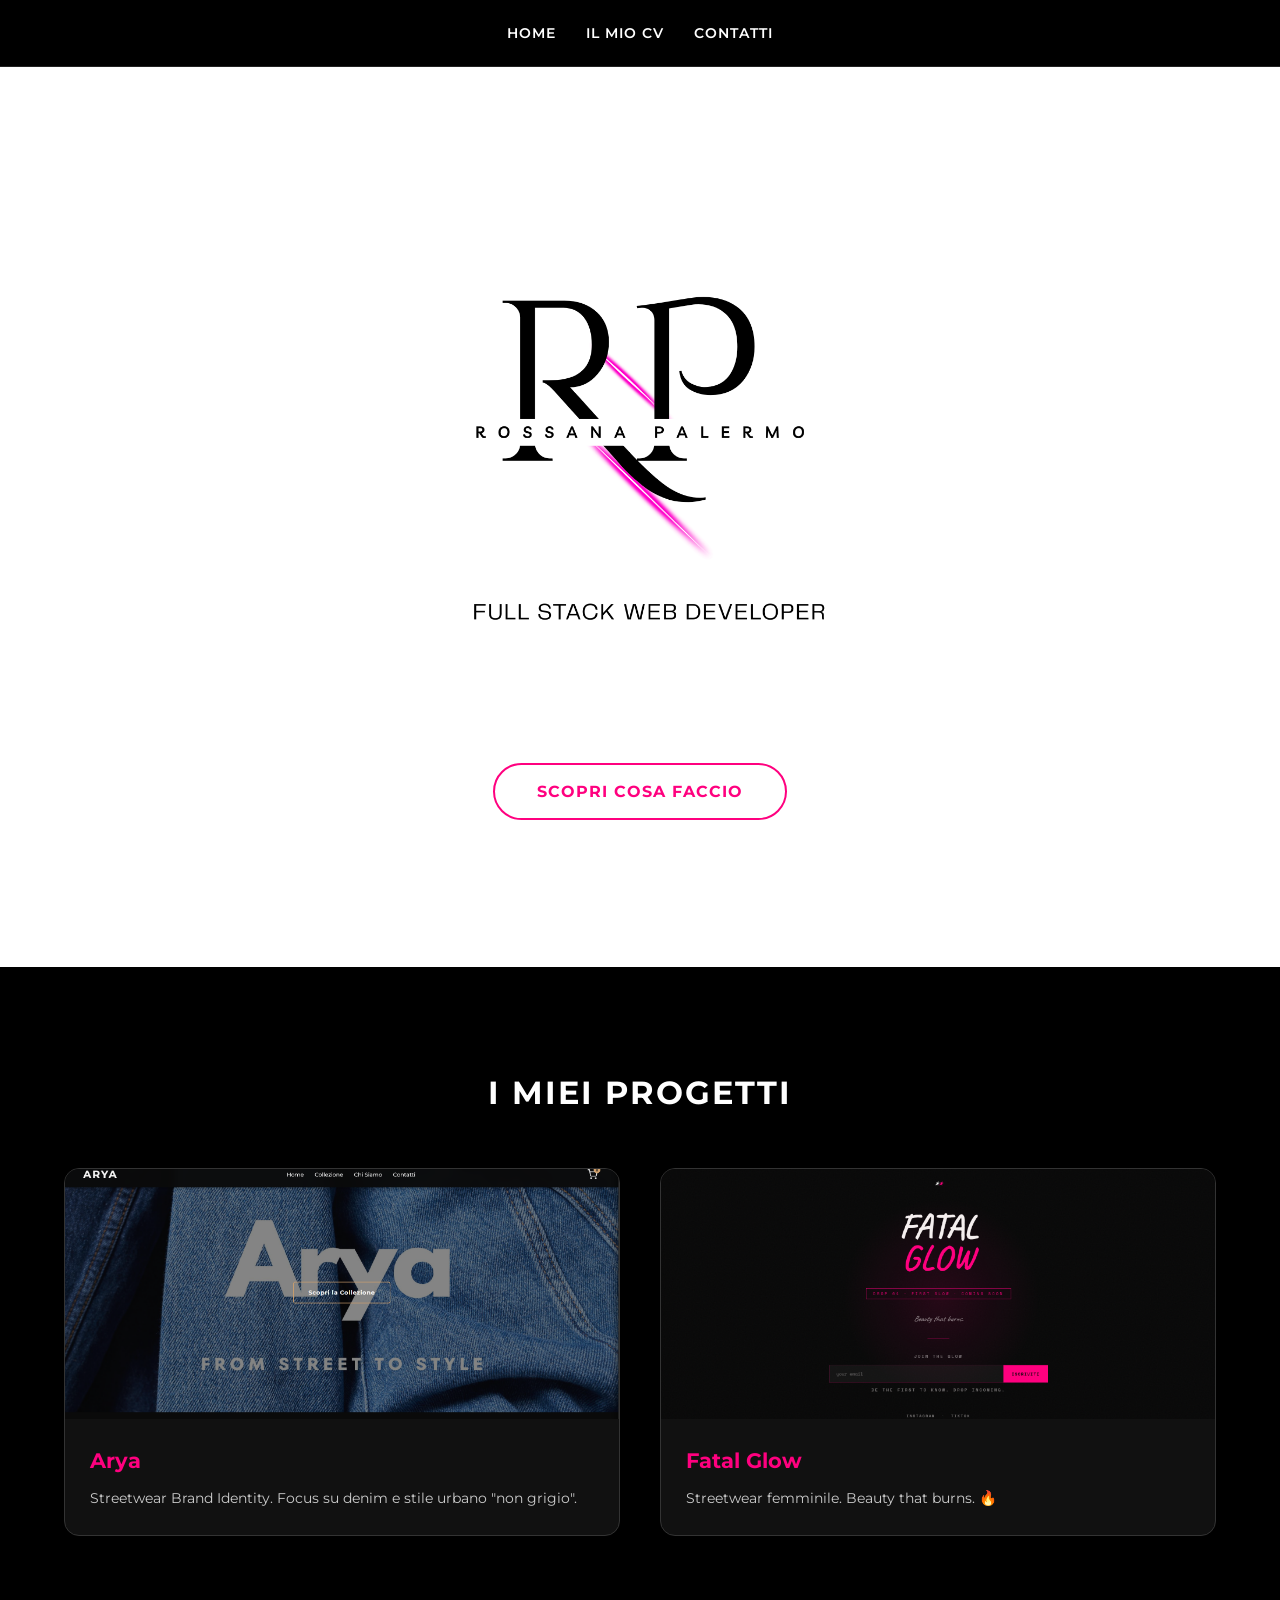
==== index.html @ 1e31dd69 "primo commit portfolio" ====
<!DOCTYPE html>
<html lang="it">
<head>
    <meta charset="UTF-8">
    <meta name="viewport" content="width=device-width, initial-scale=1.0">
    <title>Rossana Palermo | Portfolio</title>

    <!-- Open Graph Tags -->
    <meta property="og:title" content="Rossana Palermo | Portfolio">
    <meta property="og:description" content="Full Stack Web Developer & Brand Creator. Scopri i miei progetti: Arya e Fatal Glow.">
    <meta property="og:image" content="assets/img/logo.png">
    <meta property="og:url" content="https://rossanapalermo.github.io">
    <meta property="og:type" content="website">
    <meta property="og:locale" content="it_IT">

    <link rel="stylesheet" href="css/main.css">
    <link href="https://fonts.googleapis.com/css2?family=Montserrat:wght@400;700&display=swap" rel="stylesheet">
    <link rel="stylesheet" href="https://cdnjs.cloudflare.com/ajax/libs/font-awesome/6.0.0/css/all.min.css">
</head>
<body>

    <nav class="navbar">
        <ul class="nav-links">
            <li><a href="index.html">Home</a></li>
            <li><a href="cv.html">Il mio CV</a></li>
            <li><a href="contatti.html">Contatti</a></li>
        </ul>
    </nav>

    <header class="hero">
        <div class="hero-content">
            <img src="assets/img/logo_hero.png" alt="Rossana Palermo - Full Stack Web Developer" class="hero-logo">
            <a href="#projects" class="btn-main">Scopri cosa faccio</a>
        </div>
    </header>

    <section id="projects" class="projects">
        <h2>I Miei Progetti</h2>
        <div class="project-grid">

            <div class="project-card">
                <a href="https://github.com/Rossana-Palermo/arya" target="_blank" class="card-link">
                <div class="img-container">
                    <img src="assets/img/arya-home.jpg" alt="Arya Brand">
                </div>
                <div class="card-content">
                    <h3>Arya</h3>
                    <p>Streetwear Brand Identity. Focus su denim e stile urbano "non grigio".</p>
                </div>
                </a>
            </div>

            <div class="project-card">
                <a href="fatalglow.html" class="card-link">
                <div class="img-container">
                    <img src="assets/img/brand2-landing.jpg" alt="Fatal Glow">
                </div>
                <div class="card-content">
                    <h3>Fatal Glow</h3>
                    <p>Streetwear femminile. Beauty that burns. 🔥</p>
                </div>
                </a>
            </div>

        </div>
    </section>



</body>
</html>
---- css/main.css ----
@charset "UTF-8";
/* =========================================
   ROSSANA PALERMO — PORTFOLIO
   ========================================= */
* {
  margin: 0;
  padding: 0;
  box-sizing: border-box;
}

body {
  font-family: "Montserrat", sans-serif;
  background-color: #000;
  color: #fff;
  line-height: 1.6;
}

/* --- NAVBAR --- */
.navbar {
  display: flex;
  justify-content: center;
  align-items: center;
  padding: 20px 5%;
  background: #000;
  position: sticky;
  top: 0;
  width: 100%;
  z-index: 1000;
  border-bottom: 1px solid #222;
}
.navbar .nav-links {
  display: flex;
  list-style: none;
  gap: 30px;
}
.navbar .nav-links li a {
  color: #fff;
  text-decoration: none;
  font-weight: 600;
  text-transform: uppercase;
  font-size: 0.85rem;
  letter-spacing: 1px;
  transition: color 0.3s;
}
.navbar .nav-links li a:hover {
  color: #ff007f;
}

/* --- HERO --- */
.hero {
  height: 100vh;
  display: flex;
  flex-direction: column;
  justify-content: center;
  align-items: center;
  background-color: #fff;
  text-align: center;
  padding: 40px 5%;
}

.hero-content {
  display: flex;
  flex-direction: column;
  align-items: center;
  width: 100%;
  max-width: 900px;
}

.hero-logo {
  width: 60%;
  max-width: 600px;
  height: auto;
  margin-bottom: 10px;
  display: block;
}

.btn-main {
  display: inline-block;
  padding: 14px 42px;
  border: 2px solid #ff007f;
  color: #ff007f;
  text-decoration: none;
  border-radius: 50px;
  font-weight: bold;
  text-transform: uppercase;
  letter-spacing: 1px;
  transition: 0.4s;
}
.btn-main:hover {
  background: #ff007f;
  color: #fff;
  box-shadow: 0 0 20px #ff007f;
}

/* --- PROGETTI --- */
.projects {
  padding: 100px 5%;
  text-align: center;
}
.projects h2 {
  font-size: 2rem;
  margin-bottom: 50px;
  text-transform: uppercase;
  letter-spacing: 2px;
}
.projects .project-grid {
  display: grid;
  grid-template-columns: repeat(auto-fit, minmax(300px, 1fr));
  gap: 40px;
}
.projects .project-card {
  background: #111;
  border-radius: 15px;
  overflow: hidden;
  border: 1px solid #333;
  transition: 0.4s;
}
.projects .project-card:hover {
  border-color: #ff007f;
  transform: translateY(-10px);
  box-shadow: 0 10px 30px rgba(255, 0, 127, 0.15);
}
.projects .project-card .img-container {
  width: 100%;
  height: 250px;
  overflow: hidden;
}
.projects .project-card .img-container img {
  width: 100%;
  height: 100%;
  -o-object-fit: cover;
     object-fit: cover;
  transition: transform 0.4s;
}
.projects .project-card:hover .img-container img {
  transform: scale(1.05);
}
.projects .project-card .card-link {
  text-decoration: none;
  color: inherit;
  display: block;
}
.projects .project-card .card-content {
  padding: 25px;
  text-align: left;
}
.projects .project-card .card-content h3 {
  color: #ff007f;
  margin-bottom: 10px;
  font-size: 1.3rem;
}
.projects .project-card .card-content p {
  color: #ccc;
  font-size: 0.9rem;
}

/* --- CV PAGE --- */
.cv-page {
  padding: 100px 10%;
  background: #000;
  color: #fff;
  min-height: 100vh;
}
.cv-page h1 {
  font-size: 3rem;
  margin-bottom: 50px;
}

.cv-grid {
  display: grid;
  grid-template-columns: 1fr 1fr;
  gap: 50px;
}

.cv-section-title {
  color: #ff007f;
  border-bottom: 2px solid #ff007f;
  padding-bottom: 10px;
  margin-bottom: 20px;
  text-transform: uppercase;
  font-size: 1.1rem;
  letter-spacing: 1px;
}

.experience {
  margin-top: 50px;
}

/* --- CONTATTI --- */
.contact-section {
  padding: 120px 10% 80px;
  text-align: center;
}
.contact-section h1 {
  font-size: 3rem;
  margin-bottom: 15px;
}

.contact-quote {
  margin-bottom: 60px;
  color: #ccc;
  font-style: italic;
}

.contact-container {
  display: grid;
  grid-template-columns: repeat(auto-fit, minmax(300px, 1fr));
  gap: 50px;
  text-align: left;
}

.contact-info h2 {
  color: #ff007f;
  margin-bottom: 30px;
  text-transform: uppercase;
  letter-spacing: 1px;
}
.contact-info a {
  color: #fff;
  text-decoration: none;
  font-size: 1rem;
  transition: color 0.3s;
}
.contact-info a:hover {
  color: #ff007f;
}

.contact-item {
  margin-bottom: 25px;
}

.contact-label {
  color: #ff007f;
  font-weight: bold;
  margin-bottom: 5px;
}

.contact-form-box {
  background: #111;
  padding: 40px;
  border-radius: 20px;
  border: 1px solid #333;
  box-shadow: 0 0 20px rgba(255, 0, 127, 0.1);
}

.form-input {
  width: 100%;
  padding: 15px;
  margin-bottom: 20px;
  background: #000;
  border: 1px solid #444;
  color: white;
  border-radius: 10px;
  font-family: "Montserrat", sans-serif;
  font-size: 0.95rem;
  transition: border-color 0.3s;
  display: block;
}
.form-input:focus {
  outline: none;
  border-color: #ff007f;
  box-shadow: 0 0 8px rgba(255, 0, 127, 0.3);
}

.btn-submit {
  background: #ff007f;
  color: white;
  border: none;
  padding: 15px 30px;
  border-radius: 50px;
  font-weight: bold;
  cursor: pointer;
  width: 100%;
  text-transform: uppercase;
  letter-spacing: 1px;
  font-family: "Montserrat", sans-serif;
  font-size: 0.95rem;
  transition: 0.3s;
}
.btn-submit:hover {
  background: #cc0066;
  box-shadow: 0 0 20px rgba(255, 0, 127, 0.5);
  transform: scale(1.02);
}

/* --- UTILITY --- */
.highlight {
  color: #ff007f;
}

/* --- FOOTER --- */
footer {
  padding: 40px;
  text-align: center;
  color: #444;
  border-top: 1px solid #111;
}

/* --- RESPONSIVE --- */
@media (max-width: 768px) {
  .navbar {
    padding: 15px 5%;
  }
  .navbar .nav-links {
    gap: 15px;
    flex-wrap: wrap;
    justify-content: center;
  }
  .hero-logo {
    width: 95%;
  }
  .cv-grid {
    grid-template-columns: 1fr;
  }
  .cv-page {
    padding: 80px 6%;
  }
  .cv-page h1 {
    font-size: 2rem;
  }
  .contact-section {
    padding: 100px 6% 60px;
  }
  .contact-section h1 {
    font-size: 2rem;
  }
  .contact-form-box {
    padding: 25px;
  }
}
@media (max-width: 480px) {
  .hero-logo {
    width: 100%;
  }
  .projects h2,
  .cv-page h1,
  .contact-section h1 {
    font-size: 1.6rem;
  }
}/*# sourceMappingURL=main.css.map */
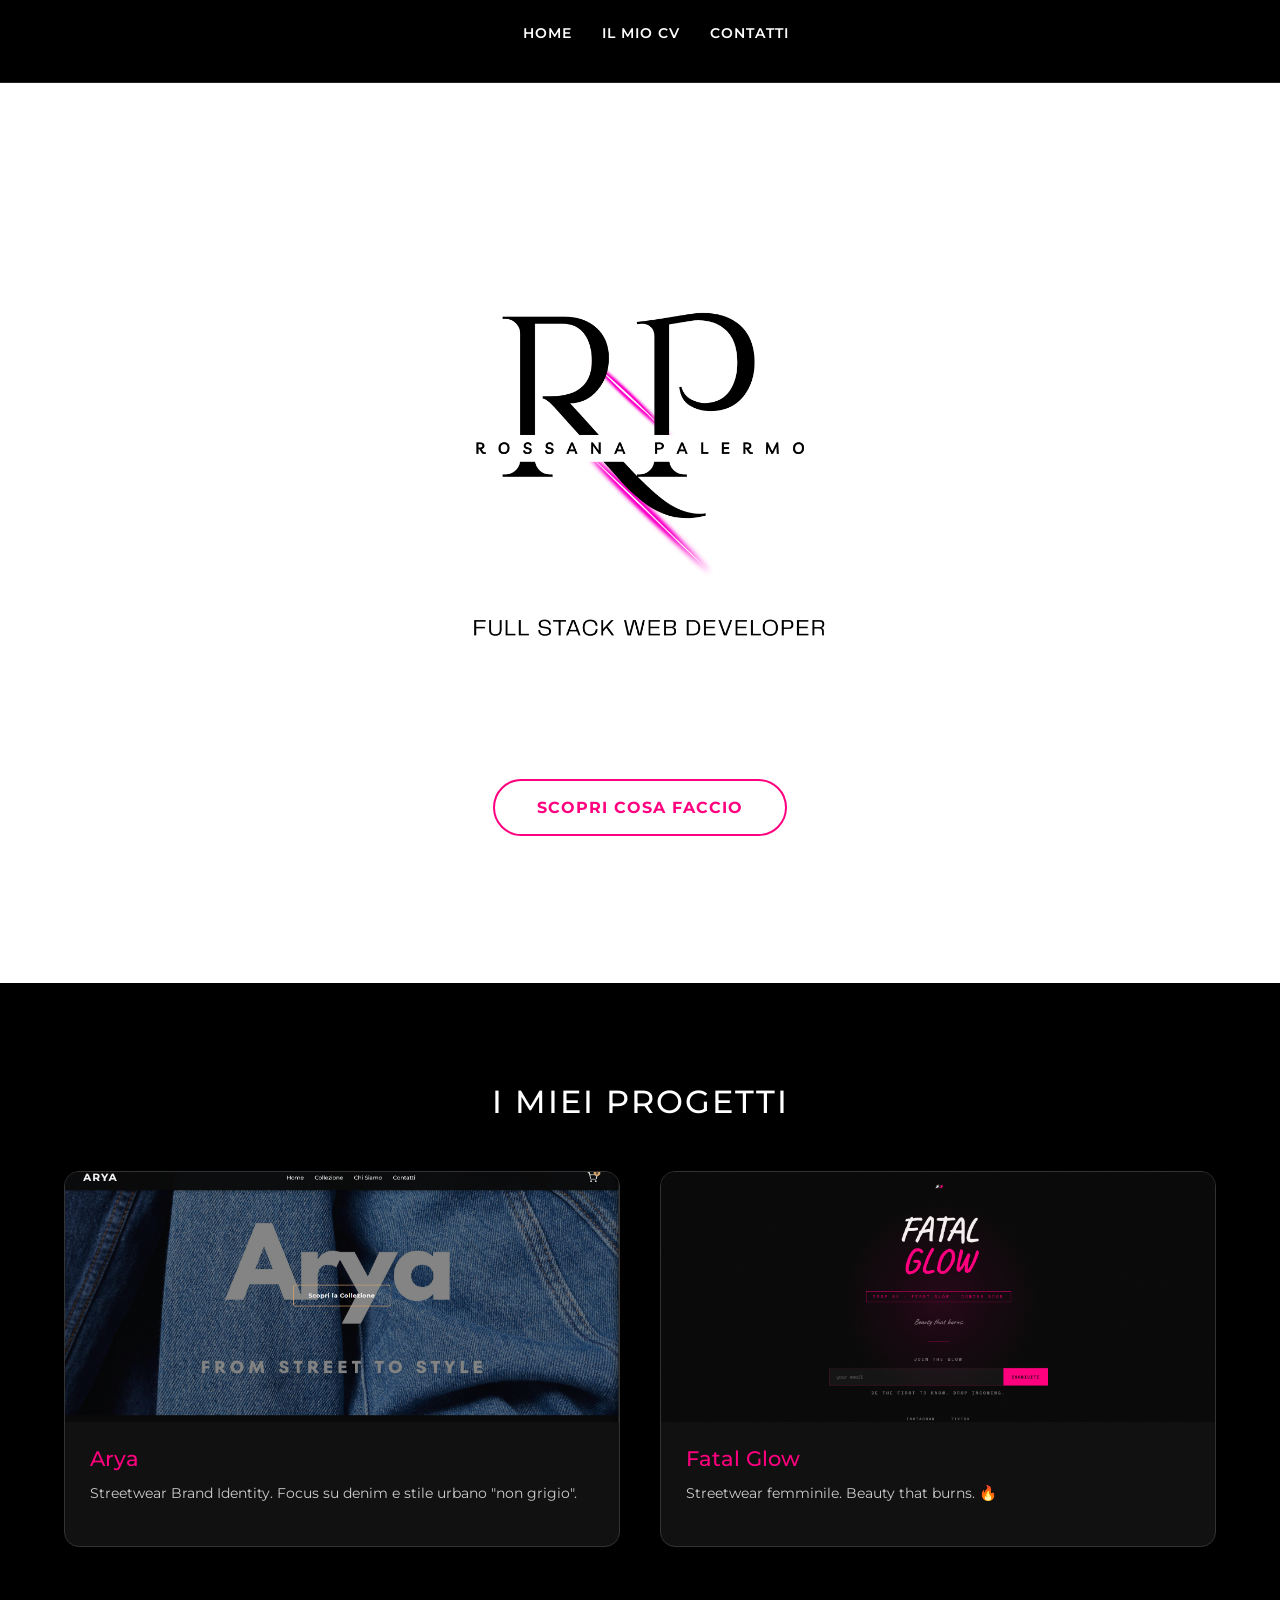
==== commit 4ccf5f88: "favicon e bootstrap" ====
--- a/index.html
+++ b/index.html
@@ -13,6 +13,8 @@
     <meta property="og:type" content="website">
     <meta property="og:locale" content="it_IT">
 
+    <link rel="icon" type="image/x-icon" href="assets/favicon/favicon.ico">
+    <link rel="stylesheet" href="https://cdn.jsdelivr.net/npm/bootstrap@5.3.0/dist/css/bootstrap.min.css">
     <link rel="stylesheet" href="css/main.css">
     <link href="https://fonts.googleapis.com/css2?family=Montserrat:wght@400;700&display=swap" rel="stylesheet">
     <link rel="stylesheet" href="https://cdnjs.cloudflare.com/ajax/libs/font-awesome/6.0.0/css/all.min.css">
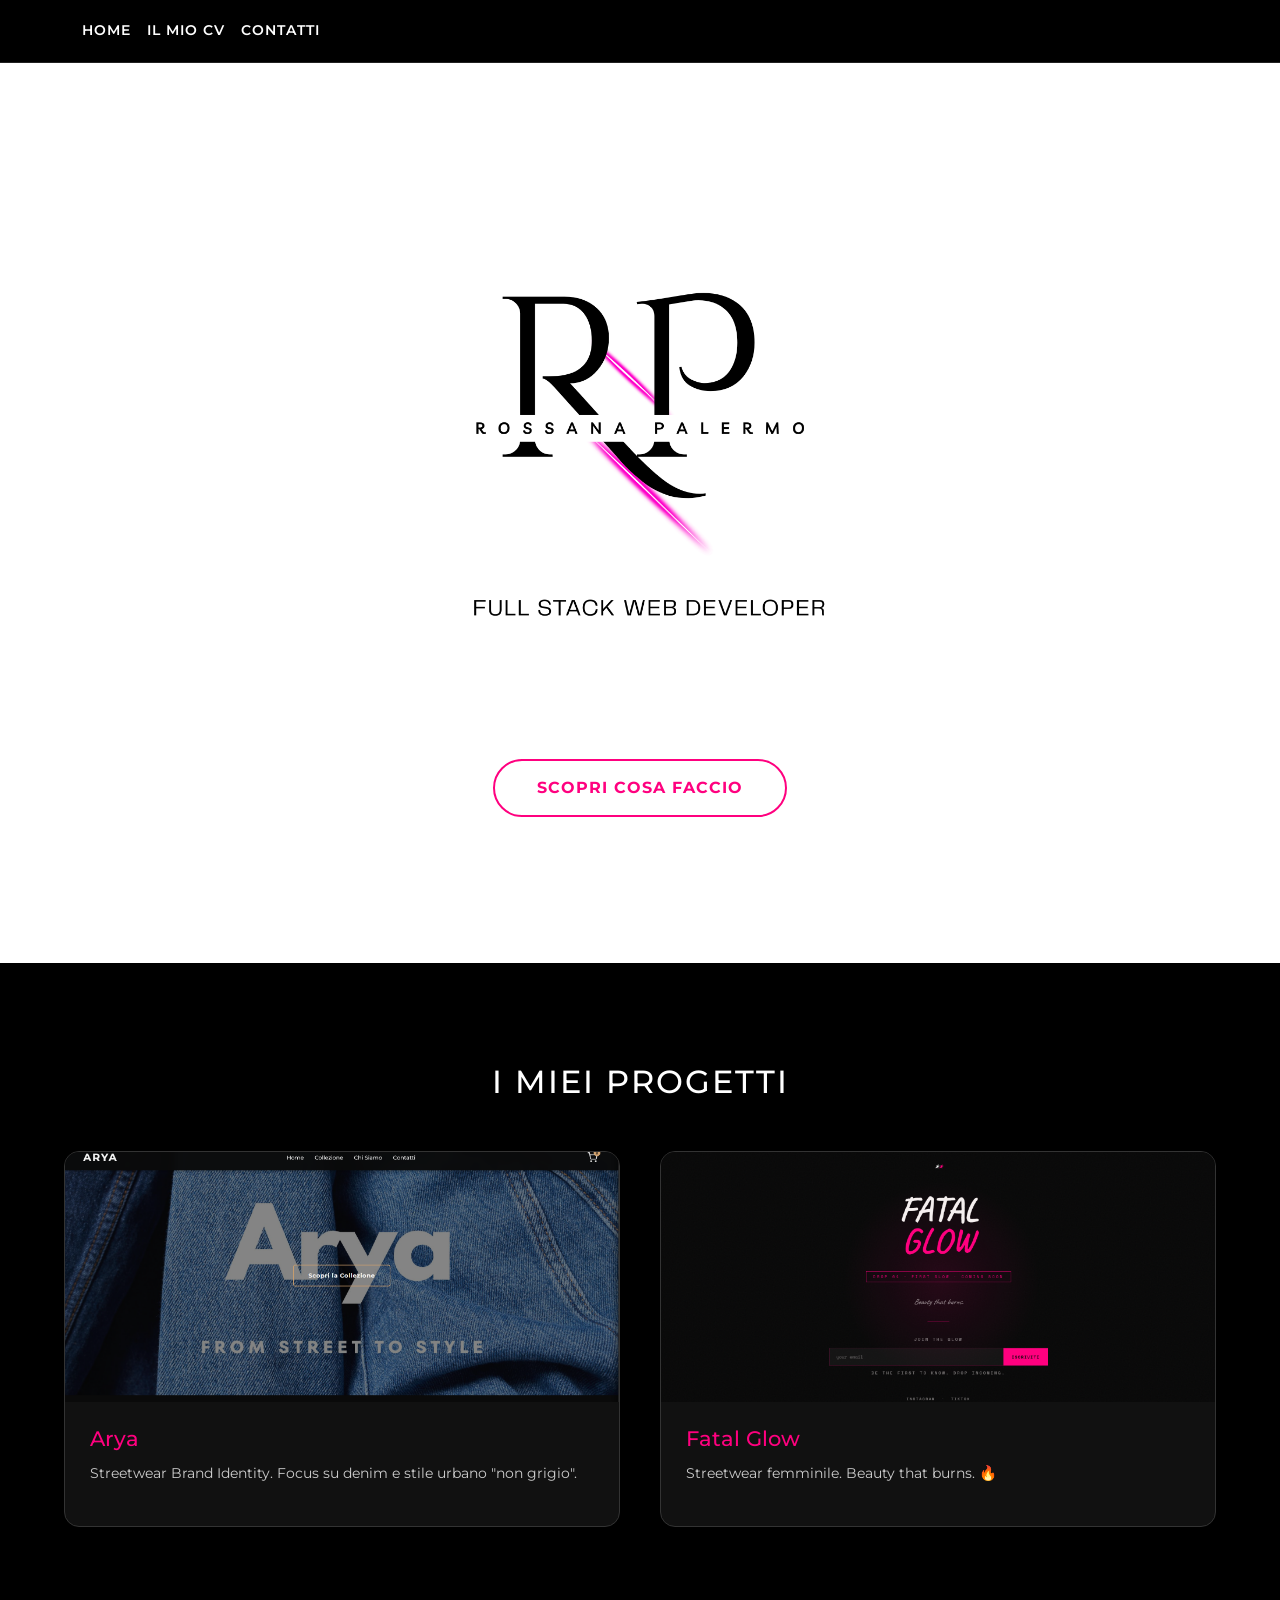
==== commit 71951b3e: "aggiunto Bootstrap" ====
--- a/index.html
+++ b/index.html
@@ -22,11 +22,13 @@
 <body>
 
     <nav class="navbar">
-        <ul class="nav-links">
-            <li><a href="index.html">Home</a></li>
-            <li><a href="cv.html">Il mio CV</a></li>
-            <li><a href="contatti.html">Contatti</a></li>
-        </ul>
+        <div class="container">
+            <ul class="nav-links d-flex gap-3 list-unstyled mb-0">
+                <li><a href="index.html" class="nav-link text-white">Home</a></li>
+                <li><a href="cv.html" class="nav-link text-white">Il mio CV</a></li>
+                <li><a href="contatti.html" class="nav-link text-white">Contatti</a></li>
+            </ul>
+        </div>
     </nav>
 
     <header class="hero">
